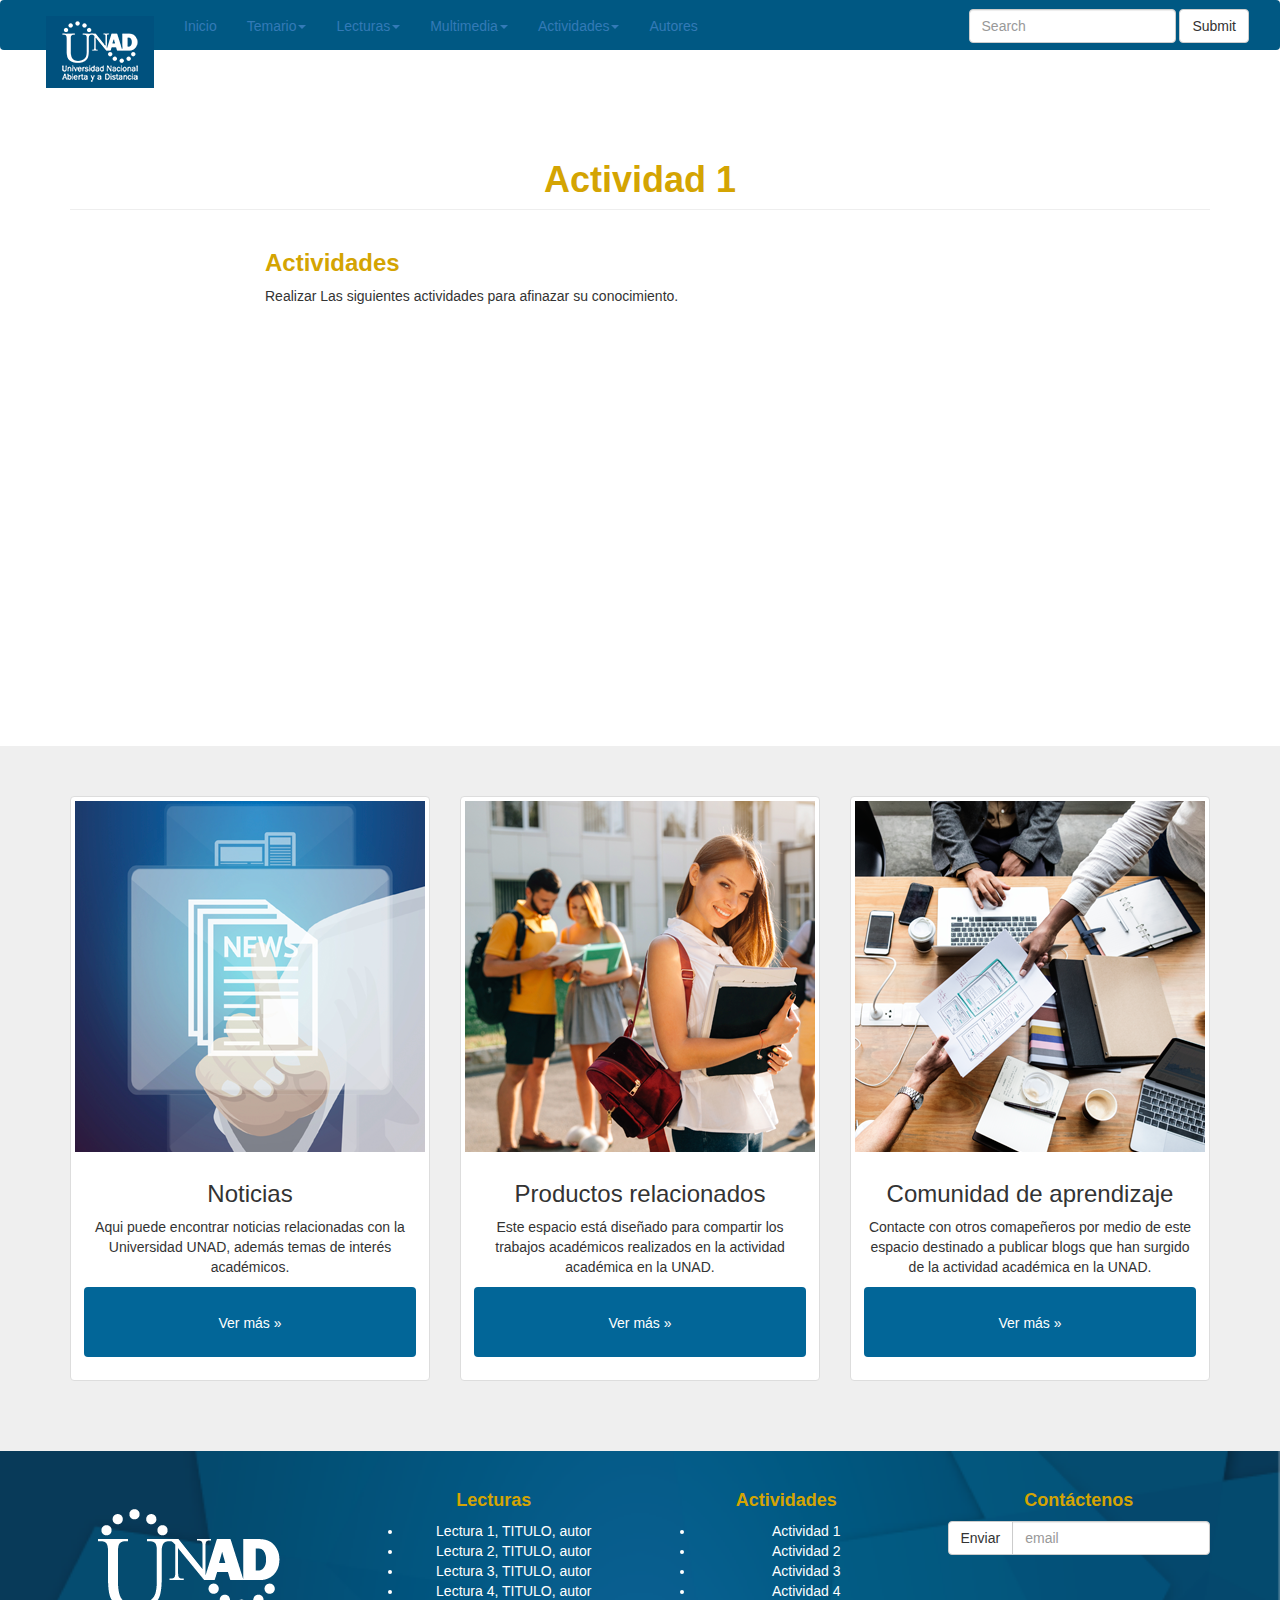
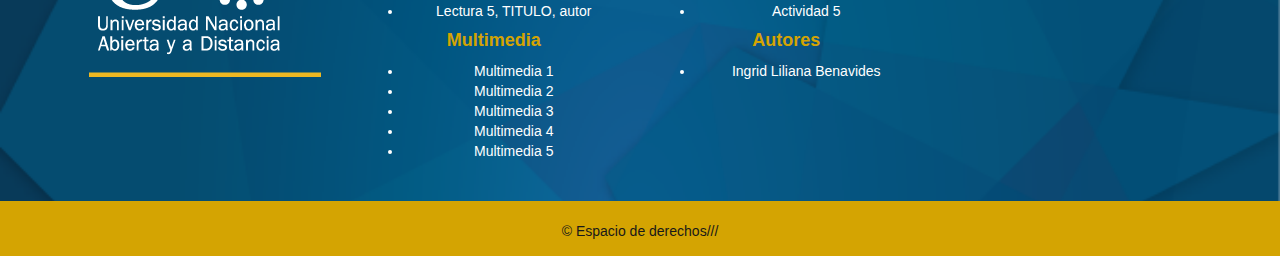
==== actividad1.html @ 04b2932e "Menu completo IB" ====
<!DOCTYPE html>
	<html lang="en">
	<head>
		<meta charset="UTF-8">
		<title>OVI</title>
		<meta name="viewport" content="width=device-width, user-scalable=no, initial-scale=1.0, maximum-scale=1.0, minimum-scale=1.0">
		<link rel="stylesheet" href="css/bootstrap.min.css">
		<link rel="stylesheet" href="css/estilos.css">	
	</head>
	<header>
		<nav class="navbar navbar-custom">
			<div class="container-fluid">
			   	<!-- Brand and toggle get grouped for better mobile display -->
			    <div class="navbar-header">
			      	<button type="button" class="navbar-toggle collapsed" data-toggle="collapse" data-target="#bs-example-navbar-collapse-1" aria-expanded="false">
			        	<span class="sr-only">Toggle navigation</span>
			        	<span class="icon-bar"></span>
			        	<span class="icon-bar"></span>
			        	<span class="icon-bar"></span>
			      </button>
			      <a class="navbar-brand texli"></a>
			    </div>
			    <!-- Collect the nav links, forms, and other content for toggling -->
			    <div class="collapse navbar-collapse" id="bs-example-navbar-collapse-1">
			      	<ul class="nav navbar-nav">
			      		<li><a href="index.html" class="logo"><img src="img/logo-color.png" width="108px;" height="72px"></a></li>
			        	<li style="color:#ffffff"><a href="index.html">Inicio <span class="sr-only">(current)</span></a></li>
						<!--temario-->
			        	<li class="dropdown">
			          		<a href="temario.html" class="dropdown-toggle" data-toggle="dropdown" role="button" aria-haspopup="true" aria-expanded="false">Temario<span class="caret"></span></a>
				        	<ul class="dropdown-menu">
				            	<li><a href="tema1.html">Tema 1</a></li>
				            	<li><a href="tema2.html">Tema 2</a></li>
				            	<li><a href="tema3.html">Tema 3</a></li>
				          	</ul>
			        	</li>
						<!--lecturas-->
			        	<li class="dropdown">
			          		<a href="lecturas.html" class="dropdown-toggle" data-toggle="dropdown" role="button" aria-haspopup="true" aria-expanded="false">Lecturas<span class="caret"></span></a>
				        	<ul class="dropdown-menu">
				            	<li><a href="lectura1.html">Lectura 1</a></li>
				            	<li><a href="lectura2.html">Lectura 2</a></li>
				            	<li><a href="lectura3.html">Lectura 3</a></li>
				            	<li><a href="lectura4.html">Lectura 4</a></li>
				            	<li><a href="lectura5.html">Lectura 5</a></li>
				          	</ul>
			        	</li>
						<!--multimedia-->
				        <li class="dropdown">
				          	<a href="multimedia.html" class="dropdown-toggle" data-toggle="dropdown" role="button" aria-haspopup="true" aria-expanded="false">Multimedia<span class="caret"></span></a>
				          	<ul class="dropdown-menu">
				            	<li><a href="multimedia1.html">Multimedia 1</a></li>
				            	<li><a href="multimedia2.html">Multimedia 2</a></li>
				          	</ul>
				        </li>
						<!--actividades-->
				        <li class="dropdown">
				          	<a href="actividad.html" class="dropdown-toggle" data-toggle="dropdown" role="button" aria-haspopup="true" aria-expanded="false">Actividades<span class="caret"></span></a>
				          	<ul class="dropdown-menu">
				            	<li><a href="actividad1.html">Actividad 1</a></li>
				            	<li><a href="actividad2.html">Actividad 2</a></li>
				            	<li><a href="actividad3.html">Actividad 3</a></li>
				          	</ul>
				        </li>
				        <li><a href="autores.html">Autores <span class="sr-only"></span></a></li>
				    </ul>
				     	<!--Buscador-->
				      	<ul class="nav navbar-nav navbar-right">
				      		<form class="navbar-form navbar-left">
				        		<div class="form-group">
				         			<input type="text" class="form-control" placeholder="Search">
				        		</div>
				        		<button type="submit" class="btn btn-default">Submit</button>
				      		</form>
			      		</ul>
			    </div><!-- /.navbar-collapse -->
			</div><!-- /.container-fluid -->
		</nav>
	</header>
	<body>
		<!--temario-->
		<section>
			<div class="container espacio">
				<CENTER>
				<h1 class="page-header texh4">Actividad 1</h1>
				</CENTER>
				<div class="row">
					<div class="col-md-2">
					</div>
					<div class="col-md-8">
						<!--Actividades-->
						<h3 class="texh4">Actividades</h3>
						<p>
							Realizar Las siguientes actividades para afinazar su conocimiento.
							<iframe src="https://www.educaplay.com/en/learningresources/4078944/html5/git_github_html_css_diseno.htm#!" style="width:100%; height:375px;"frameborder="0" allowfullscreen="allowfullscreen"></iframe>
						</p>		
					</div>
					<div class="col-md-2">
					</div>
				</div><!--fin row-->
			</div>
		</section>
	<!--contador de visitas-->
	<span id="sfcnbada234e8m3ft2da69g5md68t3dm2be"></span>
	<script type="text/javascript" src="https://counter5.wheredoyoucomefrom.ovh/private/counter.js?c=nbada234e8m3ft2da69g5md68t3dm2be&down=async" async></script>
	<noscript><a href="https://www.contadorvisitasgratis.com" title="contador de visitas para blogger"><img src="https://counter5.wheredoyoucomefrom.ovh/private/contadorvisitasgratis.php?c=nbada234e8m3ft2da69g5md68t3dm2be" border="0" title="contador de visitas para blogger" alt="contador de visitas para blogger"></a></noscript>
	<!--fin contador de visitas-->
		<!--seccion de noticias y demas-->
		<section class="container-fluid espacio-noticias">
			<div class="container">
				<center>
					<div class="row">
						<div class="col-md-4">
							<div class="thumbnail">
								<img src="img/noticias.png"alt="">
								<div class="caption">
									<h3>Noticias</h3>
									<p>Aqui puede encontrar noticias relacionadas con la Universidad UNAD, además temas de interés académicos.</p>
									<p><a href="#" class="btn btn-custom-int" role="button">Ver más &#187;</a></p>
								</div>
							</div>
						</div><!--fin del primer thumbnail -->
						<div class="col-md-4">
							<div class="thumbnail">
								<img src="img/comunidad.png"alt="">
								<div class="caption">
									<h3>Productos relacionados</h3>
									<p>Este espacio está diseñado para compartir los trabajos académicos realizados en la actividad académica en la UNAD.</p>
									<p><a href="#" class="btn btn-custom-int" role="button">Ver más &#187;</a></p>
								</div>
							</div>
						</div><!--fin del segundo thumbnail -->
						<div class="col-md-4">
							<div class="thumbnail">
								<img src="img/desarrollos.png"alt="">
								<div class="caption">
									<h3>Comunidad de aprendizaje</h3>
									</hr>
									<p>Contacte con otros comapeñeros por medio de este espacio destinado a publicar blogs que han surgido de la actividad académica en la UNAD.</p>
									<p><a href="#" class="btn btn-custom-int" role="button">Ver más &#187;</a></p>
								</div>
							</div>
						</div><!--fin del tercer thumbnail -->
					</div>	
				</center>	
			</div>
		</section>
	<!--footer-->
	<footer class="pie-custom">
		<div class="container ">
			<center>
				<div class="row">
					<div class="col-md-3 col-sm-6"> 
						<img src="img/logopie.png">
					</div>
					<div class="col-md-3 col-sm-6"> 
						<h4 class="texh4">Lecturas</h4>
							<ul>
								<li>Lectura 1, TITULO, autor</li>
								<li>Lectura 2, TITULO, autor</li>
								<li>Lectura 3, TITULO, autor</li>
								<li>Lectura 4, TITULO, autor</li>
								<li>Lectura 5, TITULO, autor</li>
							</ul>
							<h4 class="texh4">Multimedia</h4>
							<ul>
								<li>Multimedia 1</li>
								<li>Multimedia 2</li>
								<li>Multimedia 3</li>
								<li>Multimedia 4</li>
								<li>Multimedia 5</li>
							</ul>
					</div>
					<div class="col-md-3 col-sm-6">
						<h4 class="texh4">Actividades</h4>
							<ul>
								<li>Actividad 1</li>
								<li>Actividad 2</li>
								<li>Actividad 3</li>
								<li>Actividad 4</li>
								<li>Actividad 5</li>
							</ul>
						<h4 class="texh4">Autores</h4>
							<ul>
								<li>Ingrid Liliana Benavides</li>
							</ul>
					</div>
					<div class="col-md-3 col-sm-6"> 
						<h4 class="texh4">Contáctenos</h4>
						<div class="input-group">
		      				<span class="input-group-btn">
		        				<button class="btn btn-default" type="button">Enviar</button>
		      				</span>
		      				<input type="text" class="form-control" placeholder="email">
		    			</div>
					</div><!-- fin de la tercera footer -->
				</div>
			</center>
		</div>
	</footer>
	<div class="pie-registrada">
		<center>
			<p> &copy; Espacio de derechos///</p>
		</center>
	</div>
	<!--twiter-->
	<script>window.twttr = (function(d, s, id) {
	  var js, fjs = d.getElementsByTagName(s)[0],
	    t = window.twttr || {};
	  if (d.getElementById(id)) return t;
	  js = d.createElement(s);
	  js.id = id;
	  js.src = "https://platform.twitter.com/widgets.js";
	  fjs.parentNode.insertBefore(js, fjs);

	  t._e = [];
	  t.ready = function(f) {
	    t._e.push(f);
	  };

	  return t;
	}(document, "script", "twitter-wjs"));
	</script>
	<!--fin script twiter-->
	<script src="js/jquery.js"></script>
	<script src="js/bootstrap.min.js"></script>	
	</body>
	</html>
---- css/estilos.css ----
.header{
	background-color: #005883;
}
#slide{
	background-image: url(../img/banner.png);
	height: 550px;
	width: 100%;
	margin-top: -50px;
	z-index: -1000px;
}
#textoSlide{
	text-align: right;
	padding: 50px;
	vertical-align: bottom;
	padding-top: 290px;
	padding-bottom: 75px;
	box-sizing: border-box;
	color:#28292b;
	font-family: "Droid Serif", "Helvetica Neue", Helvetica, Arial, sans-serif;
	font-size: 35px;
	font-style: italic;
	line-height: 40px;
}
.btn-custom{
	background-color:rgb(225, 106, 18);
	color: #ffffff;
}
.btn-custom:hover{
     background:rgb(2, 102, 152);
     color:rgb(255, 255, 255);
}
.btn-juntos{
	background-color:rgb(0, 158, 212);
	color: #ffffff;
	height: 70px;
}
.btn-juntos:hover{
     background:rgb(30, 139, 138);
     color: #ffffff;
}
.espacio{
	padding-top: 50px;
	padding-bottom: 50px;
}
.espacio-noticias{
	padding-top: 50px;
	padding-bottom: 50px;
	background-color:#efefef;
}
.pie-custom{
	background-image: url(../img/footer.png);
	color: #ffffff;
	background-size: 100%;
	width:100%;
	height:100%;
	margin:0;
	border:0;
	padding:0;
	padding-top:30px;
	padding-bottom: 30px;
}
.pie-registrada{
	background-color:rgb(212, 164, 2);
	color:rgb(24, 24, 25);
	height: 55px;
	bottom: fixed;
	padding-top: 20px;
}
.navbar-custom{
	background-color: #005883;
	height: 50px;
	color: red;
}
.intro-texbanner{
	box-sizing: border-box;
	color: rgb(255, 255, 255);
	font-family: "Droid Serif", "Helvetica Neue", Helvetica, Arial, sans-serif;
	font-size: 40px;
	font-style: italic;
	line-height: 40px;
	margin-bottom: 25px;
	text-align: center;
}
#navbar-header{
	background-color: #005883;
	height: 50px;
	color: red;
}
#logo{
	display: block;
}
.btn-custom-int{
     background:rgb(2, 102, 152);
     color:rgb(255, 255, 255);
     width: 100%;
     height: 70px;
     text-align: center;
     vertical-align: middle;
     padding-top:25px;
}
.btn-custom-int:hover{
     background:rgb(225, 106, 18);
     color:rgb(255, 255, 255);
     width: 100%;
     height: 70px;
     text-align: center;
     vertical-align: middle;
     padding-top:25px;
}
.texh4{
	color:rgb(212, 164, 2);
	font-weight: bold;
}
.texli{
	color: #ffffffff;
}
.a>li{
	color: #ffffffff;
}
/**twiter*/
blockquote.twitter-tweet {
  display: inline-block;
  font-family: "Helvetica Neue", Roboto, "Segoe UI", Calibri, sans-serif;
  font-size: 12px;
  font-weight: bold;
  line-height: 16px;
  border-color: #eee #ddd #bbb;
  border-radius: 5px;
  border-style: solid;
  border-width: 1px;
  box-shadow: 0 1px 3px rgba(0, 0, 0, 0.15);
  margin: 10px 5px;
  padding: 0 16px 16px 16px;
  max-width: 468px;

}

blockquote.twitter-tweet p {
  font-size: 16px;
  font-weight: normal;
  line-height: 20px;
}

blockquote.twitter-tweet a {
  color: inherit;
  font-weight: normal;
  text-decoration: none;
  outline: 0 none;
}

blockquote.twitter-tweet a:hover,
blockquote.twitter-tweet a:focus {
  text-decoration: underline;
}
.video-responsive {
position: relative;
padding-bottom: 56.25%; /* 16/9 ratio */
padding-top: 30px; /* IE6 workaround*/
height: 0;
overflow: hidden;
}

.video-responsive iframe,
.video-responsive object,
.video-responsive embed {
position: absolute;
top: 0;
left: 0;
width: 100%;
height: 100%;
}
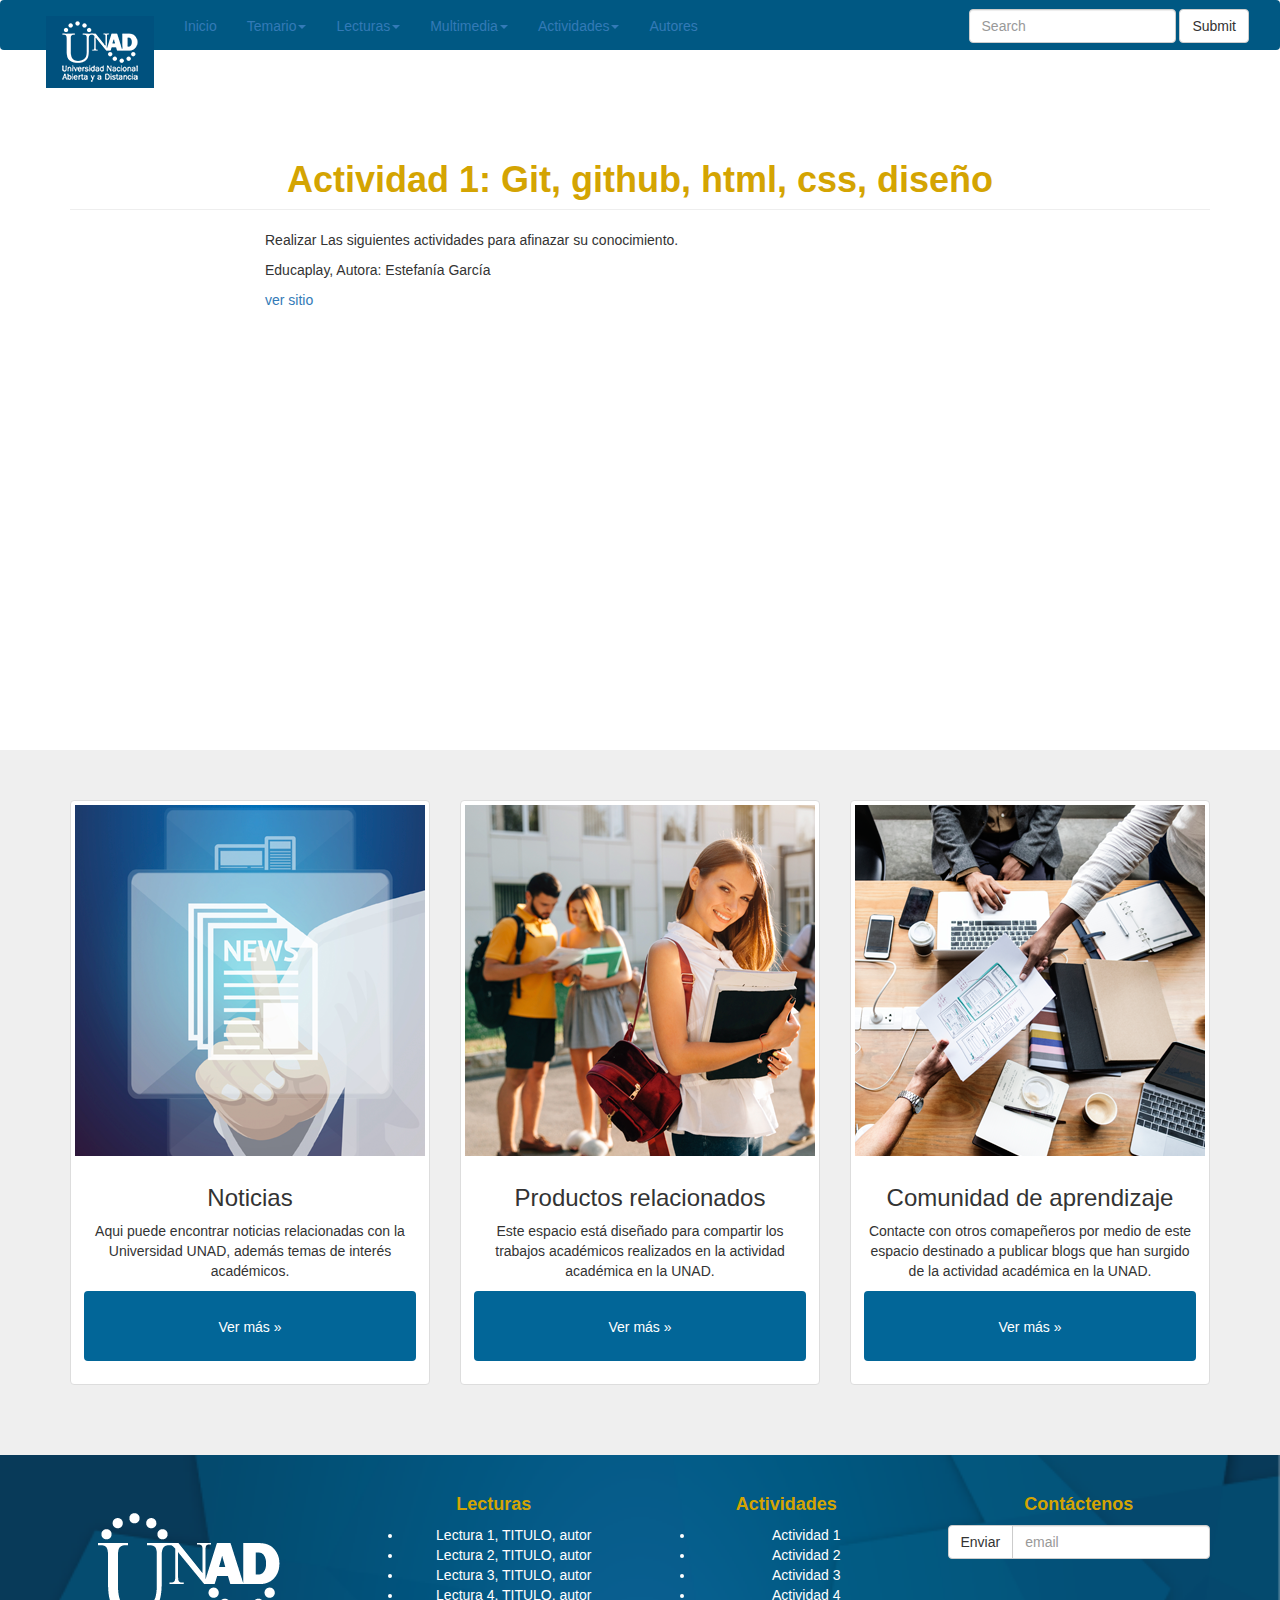
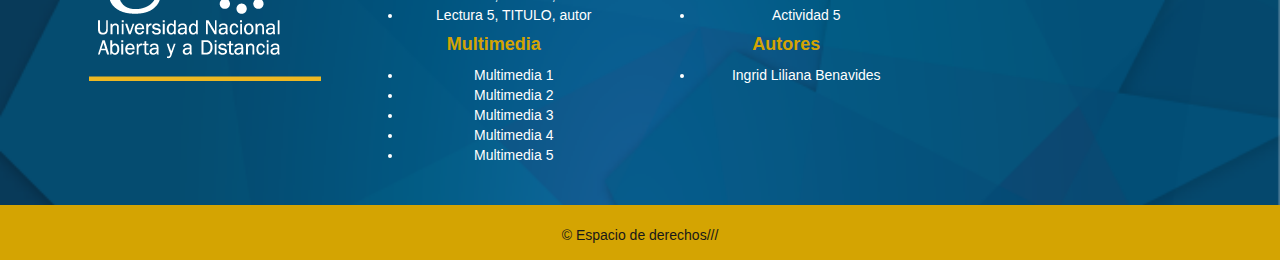
==== commit 9bcca229: "Finalizacion proyceto IB" ====
--- a/actividad1.html
+++ b/actividad1.html
@@ -82,18 +82,18 @@
 		<section>
 			<div class="container espacio">
 				<CENTER>
-				<h1 class="page-header texh4">Actividad 1</h1>
+				<h1 class="page-header texh4">Actividad 1: Git, github, html, css, diseño</h1>
 				</CENTER>
 				<div class="row">
 					<div class="col-md-2">
 					</div>
 					<div class="col-md-8">
 						<!--Actividades-->
-						<h3 class="texh4">Actividades</h3>
 						<p>
 							Realizar Las siguientes actividades para afinazar su conocimiento.
+							</br><p>Educaplay, Autora: Estefanía García</p><a href="https://www.educaplay.com/en/learningresources/4078944/html5/git_github_html_css_diseno.htm#!">ver sitio</a>
 							<iframe src="https://www.educaplay.com/en/learningresources/4078944/html5/git_github_html_css_diseno.htm#!" style="width:100%; height:375px;"frameborder="0" allowfullscreen="allowfullscreen"></iframe>
-						</p>		
+						</p>			
 					</div>
 					<div class="col-md-2">
 					</div>
